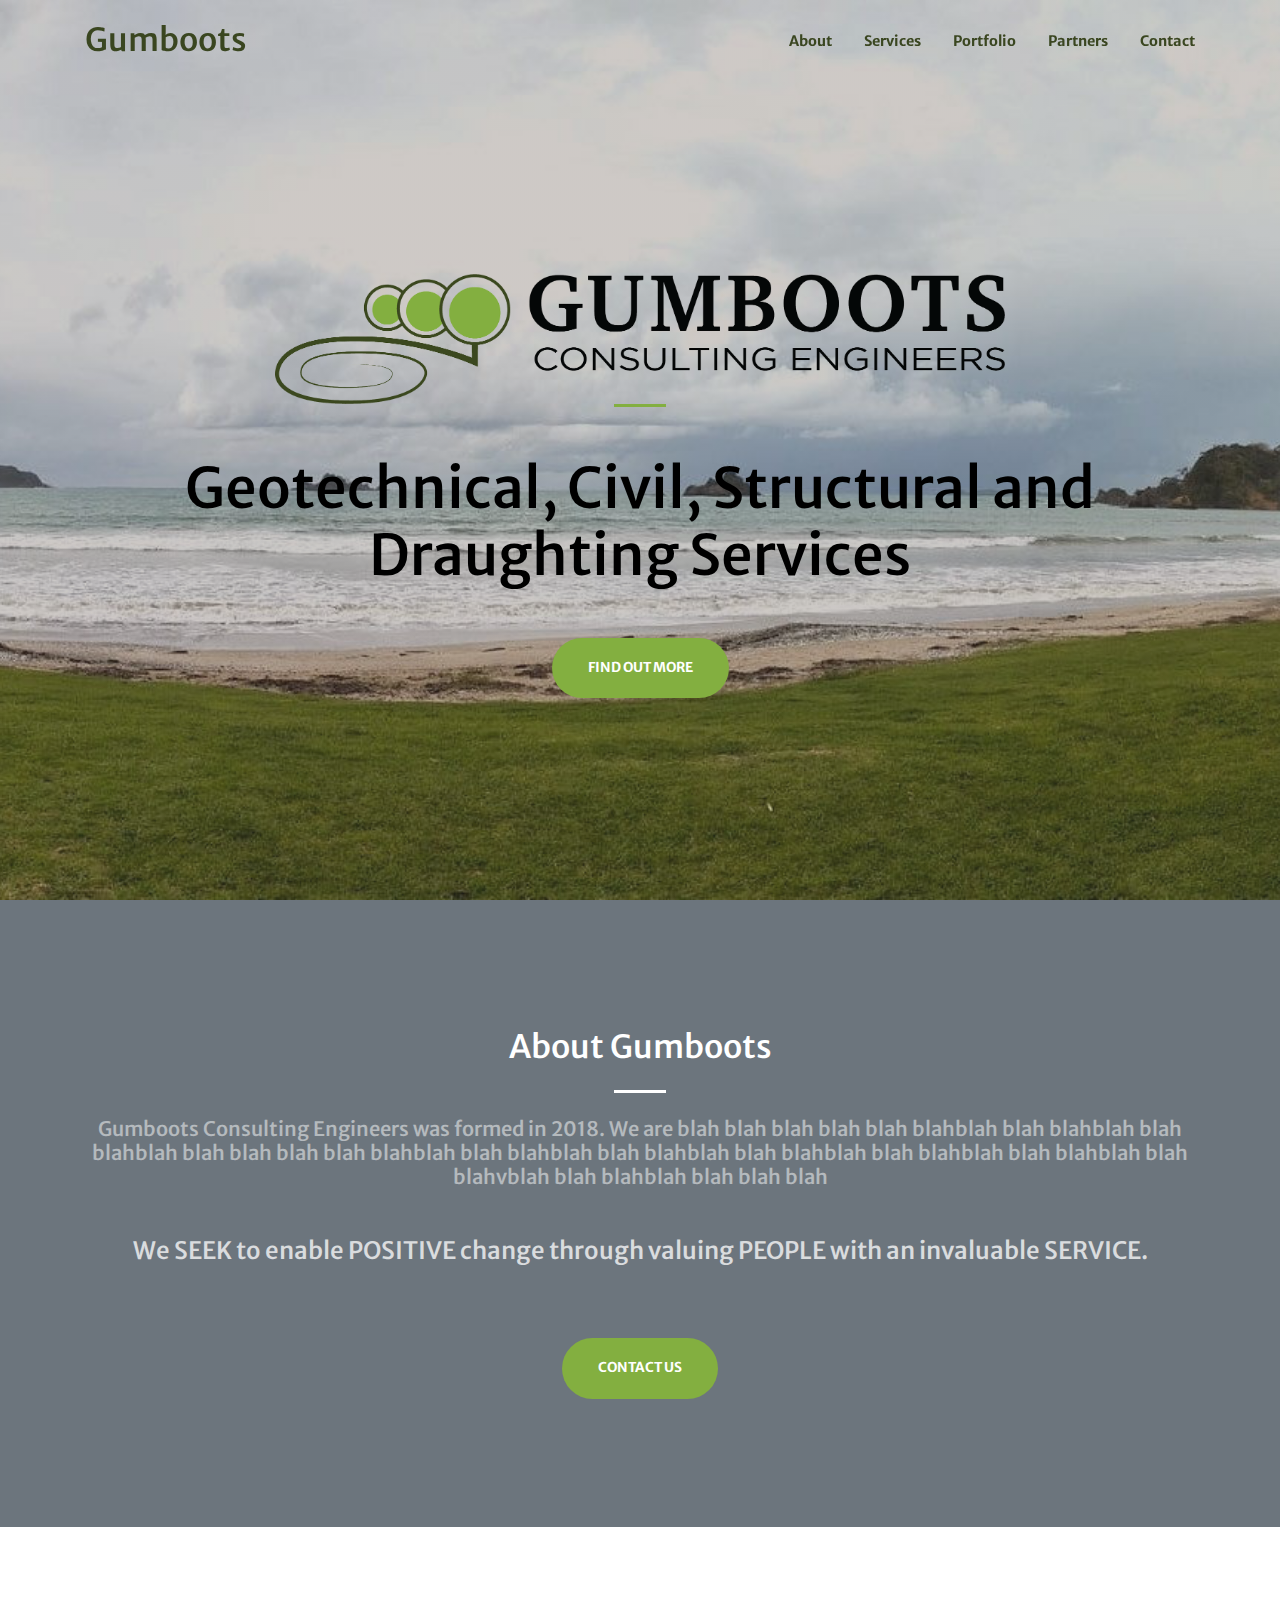
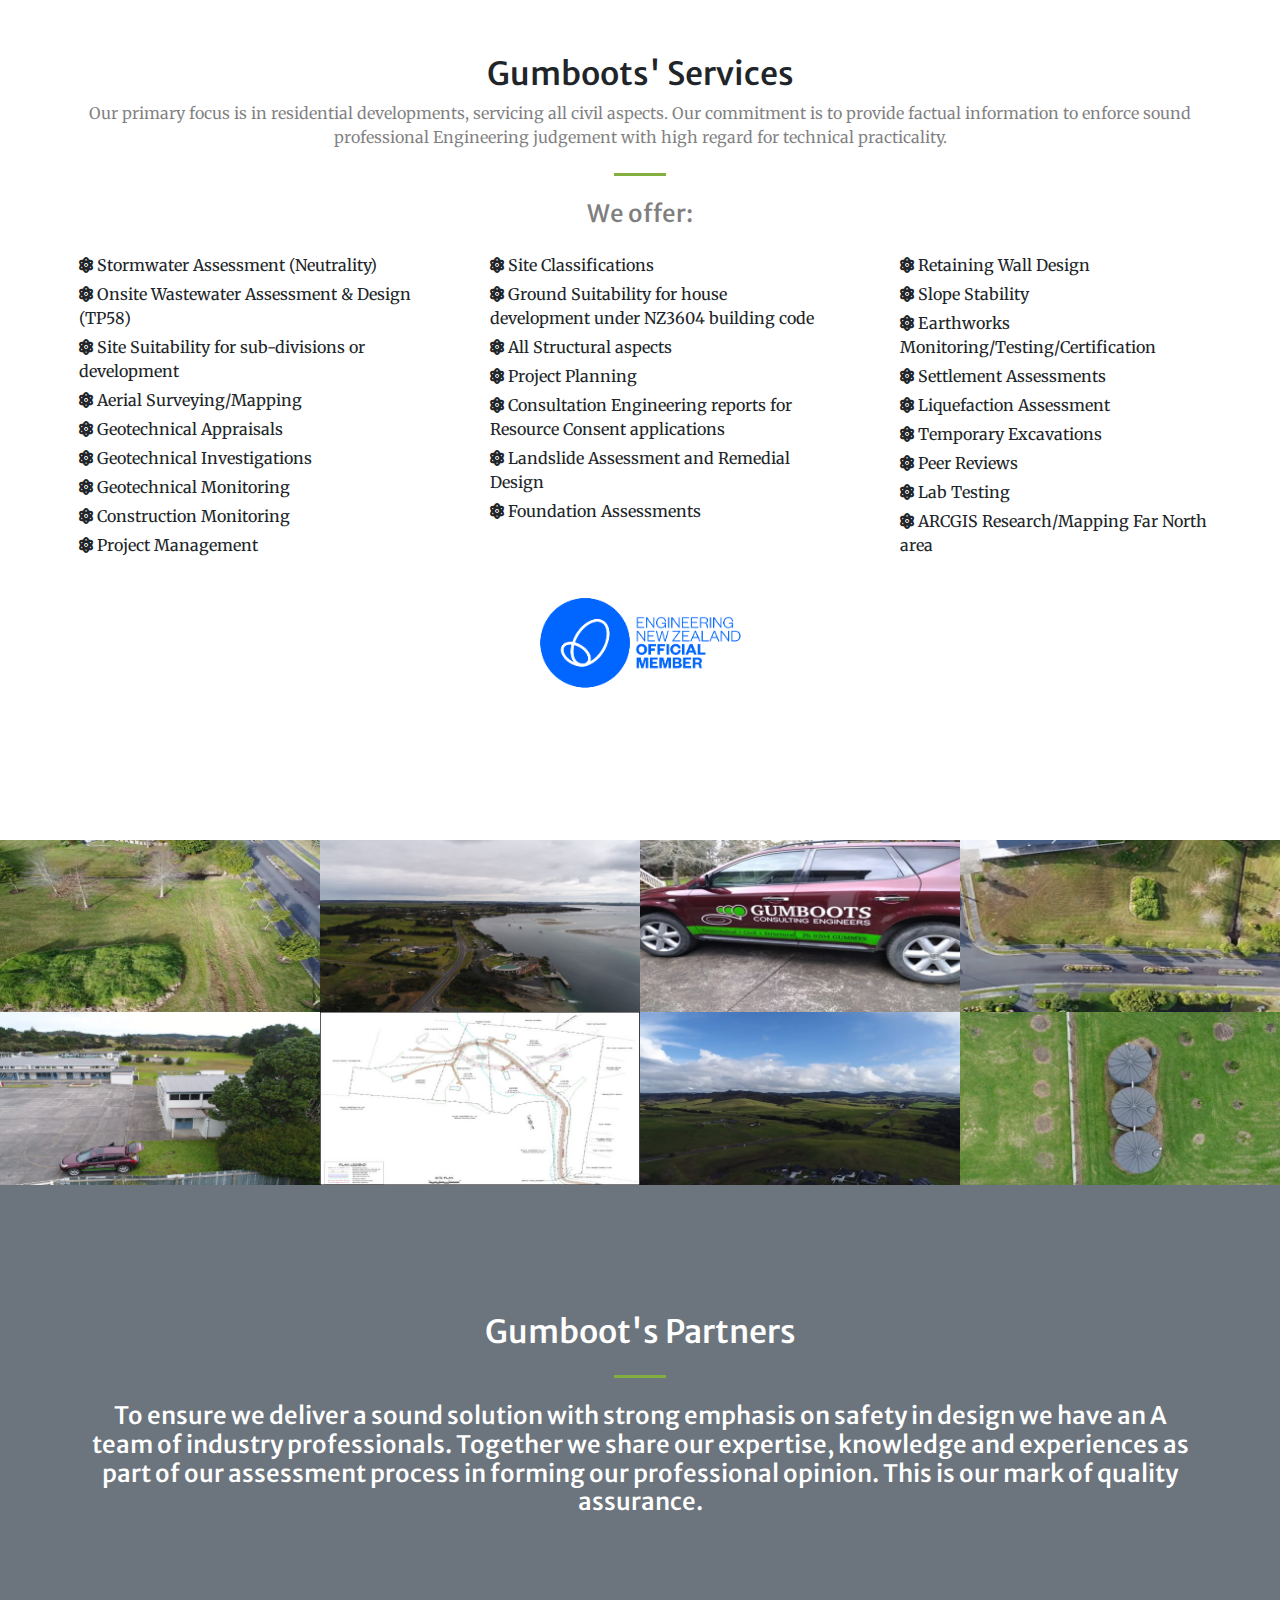
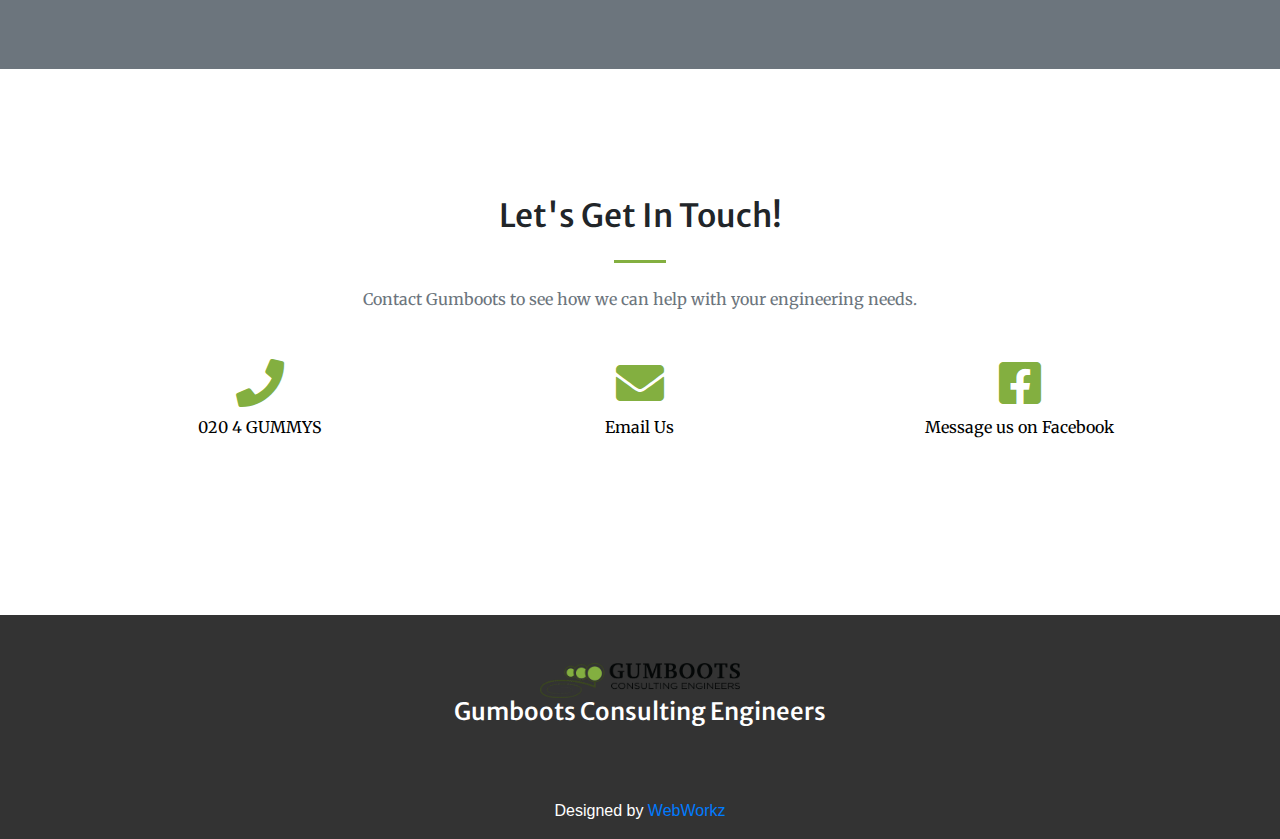
==== index.html @ 17940ee4 "Gumboots Website" ====
<!DOCTYPE html>
<html lang="en">

<head>

  <meta charset="utf-8">
  <meta name="viewport" content="width=device-width, initial-scale=1, shrink-to-fit=no">
  <meta name="description" content="">
  <meta name="author" content="">

  <title>Gumboots Consulting Engineers</title>
  <link rel="shortcut icon" type="image/png" href="img/icons/favicon-96x96.png" />

  <!-- Font Awesome Icons -->
  <link href="vendor/fontawesome-free/css/all.min.css" rel="stylesheet" type="text/css">

  <!-- Google Fonts -->
  <link href="https://fonts.googleapis.com/css?family=Merriweather+Sans:400,700" rel="stylesheet">
  <link href='https://fonts.googleapis.com/css?family=Merriweather:400,300,300italic,400italic,700,700italic'
    rel='stylesheet' type='text/css'>

  <!-- Plugin CSS -->
  <link href="vendor/magnific-popup/magnific-popup.css" rel="stylesheet">

  <!-- Theme CSS - Includes Bootstrap -->
  <link href="css/creative.css" rel="stylesheet">

</head>

<body id="page-top">

  <!-- Navigation -->
  <nav class="navbar navbar-expand-lg navbar-light fixed-top py-3" id="mainNav">
    <div class="container">
      <a class="navbar-brand js-scroll-trigger" href="#page-top">
        <h2 style="color: #3A4620;">Gumboots</h2>
      </a>
      <button class="navbar-toggler navbar-toggler-right" type="button" data-toggle="collapse"
        data-target="#navbarResponsive" aria-controls="navbarResponsive" aria-expanded="false"
        aria-label="Toggle navigation">
        <span class="navbar-toggler-icon"></span>
      </button>
      <div class="collapse navbar-collapse" id="navbarResponsive">
        <ul class="navbar-nav ml-auto my-2 my-lg-0">
          <li class="nav-item">
            <a class="nav-link js-scroll-trigger" href="#about">About</a>
          </li>
          <li class="nav-item">
            <a class="nav-link js-scroll-trigger" href="#services">Services</a>
          </li>
          <li class="nav-item">
            <a class="nav-link js-scroll-trigger" href="#portfolio">Portfolio</a>
          </li>
          <li class="nav-item">
            <a class="nav-link js-scroll-trigger" href="#partners">Partners</a>
          </li>
          <li class="nav-item">
            <a class="nav-link js-scroll-trigger" href="#contact">Contact</a>
          </li>
        </ul>
      </div>
    </div>
  </nav>

  <!-- Masthead -->
  <header class="masthead">
    <div class="container h-100">
      <div class="row h-100 align-items-center justify-content-center text-center">
        <div class="col-lg-8 align-self-end">
          <!-- <h1 class="text-uppercase text-white font-weight-bold">GumBoots Engineering Consultancy Services</h1> -->
          <img src="img/GumbootsLogopng.png" alt="gumboot logo" class="img-fluid">
          <hr class="divider my-0">
        </div>
        <div class="col-lg-12 align-self-baseline">
          <h1 class="mb-5 mt-5" style="color: black;">Geotechnical, Civil, Structural and Draughting Services</h1>

          <a class="btn btn-primary btn-xl js-scroll-trigger" href="#about">Find Out More</a>

        </div>
      </div>
    </div>
  </header>

  <!-- About Section -->
  <section class="page-section bg-secondary" id="about">
    <div class="container">
      <div class="row justify-content-center">
        <div class="col-lg-12 text-center">
          <h2 class="text-white mt-0">About Gumboots</h2>
          <hr class="divider light my-4">
          <h5 class="text-white-50 mb-5">Gumboots Consulting Engineers was formed in 2018. We are blah blah blah blah
            blah blahblah blah
            blahblah blah blahblah blah blah
            blah blah blahblah blah blahblah blah blahblah blah blahblah blah blahblah blah blahblah blah blahvblah blah
            blahblah blah blah blah </h5>



          <div class="mt-5">
            <h4 class="text-white-75 mb-4 mt-5">We SEEK to enable POSITIVE change through valuing PEOPLE with an
              invaluable
              SERVICE.</h4>
          </div>
        </div>
      </div>
      <!-- <div class="text-center">
        <img class="img-fluid" width=200; src="img/EngNZLogo.png">
      </div> -->
      <div class="text-center">
        <a class="mt-5 btn btn-primary btn-xl js-scroll-trigger text-center" href="#contact">Contact Us</a>
      </div>
    </div>
  </section>

  <!-- Services Section -->
  <section class="page-section" id="services">
    <div class="container">
      <h2 class="text-center mt-0">Gumboots' Services</h2>
      <p class="text-center mt-0 text-black-50 mb-4">Our primary focus is in residential developments, servicing all
        civil aspects. Our
        commitment is to provide factual information to enforce sound professional Engineering judgement with high
        regard for technical practicality.</p>
      <hr class="divider my-4">
    </div>

    <div class="mr-4 ml-4 mt-3">
      <div class="col-lg-12 mr-0 text-black">
        <h4 class=" text-center mb-4 text-black-50">We offer:</h4>
        <div class="row">
          <div class="col-lg-4">
            <ul class="fa-ul">
              <li><i class="fas fa-atom"></i> Stormwater Assessment (Neutrality)</li>
              <li><i class="fas fa-atom"></i> Onsite Wastewater Assessment & Design (TP58)</li>
              <li><i class="fas fa-atom"></i> Site Suitability for sub-divisions or development</li>
              <li><i class="fas fa-atom"></i> Aerial Surveying/Mapping</li>
              <li><i class="fas fa-atom"></i> Geotechnical Appraisals</li>
              <li><i class="fas fa-atom"></i> Geotechnical Investigations</li>
              <li><i class="fas fa-atom"></i> Geotechnical Monitoring</li>
              <li><i class="fas fa-atom"></i> Construction Monitoring</li>
              <li><i class="fas fa-atom"></i> Project Management</li>
            </ul>
          </div>
          <div class="col-lg-4">
            <ul class="fa-ul">
              <li><i class="fas fa-atom"></i> Site Classifications</li>
              <li><i class="fas fa-atom"></i> Ground Suitability for house development under NZ3604 building code</li>
              <li><i class="fas fa-atom"></i> All Structural aspects</li>
              <li><i class="fas fa-atom"></i> Project Planning</li>
              <li><i class="fas fa-atom"></i> Consultation Engineering reports for Resource Consent applications</li>
              <li><i class="fas fa-atom"></i> Landslide Assessment and Remedial Design</li>
              <li><i class="fas fa-atom"></i> Foundation Assessments</li>
            </ul>
          </div>
          <div class="col-lg-4 ">
            <ul class="fa-ul">
              <li><i class="fas fa-atom"></i> Retaining Wall Design</li>
              <li><i class="fas fa-atom"></i> Slope Stability</li>
              <li><i class="fas fa-atom"></i> Earthworks Monitoring/Testing/Certification</li>
              <li><i class="fas fa-atom"></i> Settlement Assessments</li>
              <li><i class="fas fa-atom"></i> Liquefaction Assessment</li>
              <li><i class="fas fa-atom"></i> Temporary Excavations</li>
              <li><i class="fas fa-atom"></i> Peer Reviews</li>
              <li><i class="fas fa-atom"></i> Lab Testing</li>
              <li><i class="fas fa-atom"></i> ARCGIS Research/Mapping Far North area</li>
            </ul>
          </div>
        </div>
      </div>
    </div>
    <div class="container">
      <div class="text-center">
        <img class="img-fluid" width=250; src="img/EngNZLogo.png" alt="NZ Engineering Logo">
      </div>

      <!-- <div class="row">
        <div class="col-lg-3 col-md-6 text-center">
          <div class="mt-5">
            <i class="fas fa-4x fa-gem text-primary mb-4"></i>
            <h3 class="h4 mb-2">Sturdy Themes</h3>
            <p class="text-muted mb-0">Our themes are updated regularly to keep them bug free!</p>
          </div>
        </div>
        <div class="col-lg-3 col-md-6 text-center">
          <div class="mt-5">
            <i class="fas fa-4x fa-laptop-code text-primary mb-4"></i>
            <h3 class="h4 mb-2">Up to Date</h3>
            <p class="text-muted mb-0">All dependencies are kept current to keep things fresh.</p>
          </div>
        </div>
        <div class="col-lg-3 col-md-6 text-center">
          <div class="mt-5">
            <i class="fas fa-4x fa-globe text-primary mb-4"></i>
            <h3 class="h4 mb-2">Ready to Publish</h3>
            <p class="text-muted mb-0">You can use this design as is, or you can make changes!</p>
          </div>
        </div>
        <div class="col-lg-3 col-md-6 text-center">
          <div class="mt-5">
            <i class="fas fa-4x fa-heart text-primary mb-4"></i>
            <h3 class="h4 mb-2">Made with Love</h3>
            <p class="text-muted mb-0">Is it really open source if it's not made with love?</p>
          </div>
        </div>
      </div> -->
    </div>
  </section>

  <!-- Portfolio Section -->
  <section id="portfolio">
    <div class="container-fluid p-0">
      <div class="row no-gutters">
        <div class="col-lg-3 col-sm-4">
          <a class="portfolio-box" href="img/portfolio/thumbnails/1.jpg">
            <img class="img-fluid" src="img/portfolio/thumbnails/1.jpg" alt="gumboots portfolio">
            <div class="portfolio-box-caption">
              <div class="project-category text-white-50">
              </div>
              <div class="project-name">
                Stormwater
              </div>
            </div>
          </a>
        </div>
        <div class="col-lg-3 col-sm-4">
          <a class="portfolio-box" href="img/portfolio/thumbnails/2.jpg">
            <img class="img-fluid" src="img/portfolio/thumbnails/2.jpg" alt="gumboots portfolio">
            <div class="portfolio-box-caption">
              <div class="project-category text-white-50">
              </div>
              <div class="project-name">
                Wastewater
              </div>
            </div>
          </a>
        </div>
        <div class="col-lg-3 col-sm-4">
          <a class="portfolio-box" href="img/portfolio/thumbnails/3.jpg">
            <img class="img-fluid" src="img/portfolio/thumbnails/3.jpg" alt="gumboots portfolio">
            <div class="portfolio-box-caption">
              <div class="project-category text-white-50">
              </div>
              <div class="project-name">
                Consent Work
              </div>
            </div>
          </a>
        </div>
        <div class="col-lg-3 col-sm-4">
          <a class="portfolio-box" href="img/portfolio/thumbnails/4.jpg">
            <img class="img-fluid" src="img/portfolio/thumbnails/4.jpg" alt="gumboots portfolio">
            <div class="portfolio-box-caption">
              <div class="project-category text-white-50">
              </div>
              <div class="project-name">
                Aerial Surveying
              </div>
            </div>
          </a>
        </div>
        <div class="col-lg-3 col-sm-4">
          <a class="portfolio-box" href="img/portfolio/thumbnails/5.jpg">
            <img class="img-fluid" src="img/portfolio/thumbnails/5.jpg" alt="gumboots portfolio">
            <div class="portfolio-box-caption">
              <div class="project-category text-white-50">
              </div>
              <div class="project-name">
                Site Appraisals
              </div>
            </div>
          </a>
        </div>
        <div class="col-lg-3 col-sm-4">
          <a class="portfolio-box" href="img/portfolio/thumbnails/6.jpg">
            <img class="img-fluid" src="img/portfolio/thumbnails/6.jpg" alt="gumboots portfolio">
            <div class="portfolio-box-caption p-3">
              <div class="project-category text-white-50">
              </div>
              <div class="project-name">
                Plans, Concept Designs & As Built Draughting
              </div>
            </div>
          </a>
        </div>

        <div class="col-lg-3 col-sm-4">
          <a class="portfolio-box" href="img/portfolio/thumbnails/7.jpg">
            <img class="img-fluid" src="img/portfolio/thumbnails/7.jpg" alt="gumboots portfolio">
            <div class="portfolio-box-caption p-3">
              <div class="project-category text-white-50">
              </div>
              <div class="project-name">
                Suitability for Subdivision and Residential Developments
              </div>
            </div>
          </a>
        </div>

        <div class="col-lg-3 col-sm-4">
          <a class="portfolio-box" href="img/portfolio/thumbnails/8.jpg">
            <img class="img-fluid" src="img/portfolio/thumbnails/8.jpg" alt="gumboots portfolio">
            <div class="portfolio-box-caption p-3">
              <div class="project-category text-white-50">
              </div>
              <div class="project-name">
                Project Management and Construction Monitoring
              </div>
            </div>
          </a>
        </div>
      </div>
    </div>
  </section>

  <!-- Call to Action Section -->
  <section id="partners" class="page-section bg-secondary text-white">
    <div class="container text-center">
      <h2 class="text-white mt-0">Gumboot's Partners</h2>
      <hr class="divider my-4">
      <h4 class="mb-4 text-white-25">To ensure we deliver a sound solution with strong emphasis on safety in design we
        have an A team
        of industry professionals. Together we share our expertise, knowledge and experiences as part of our assessment
        process in forming our professional opinion. This is our mark of quality assurance.</h4>
      <!-- <div class="row d-flex flex-wrap align-items-center mt-5">
        <div class="col-lg-4 ml-auto text-center mb-5">
          <img width="170" src="img/structuralSense.png" class="img-fluid align-middle">
        </div>
        <div class="col-lg-4 mr-auto text-center mb-5" href="mailto:contact@gumbootsconsultingengineers.co.nz">
          <img width="150" src="img/brajConst.png" class="img-fluid align-middle">
        </div>
        <div class="col-lg-4 mr-auto text-center mb-5">
          <img width="170" src="img/ngs.png" class="img-fluid align-middle">
        </div>
      </div> -->
    </div>
  </section>

  <!-- Contact Section -->
  <section class="page-section" id="contact">
    <div class="container">
      <div class="row justify-content-center">
        <div class="col-lg-8 text-center">
          <h2 class="mt-0">Let's Get In Touch!</h2>
          <hr class="divider my-4">
          <p class="text-muted mb-5">Contact Gumboots to see how we can help with your engineering needs.</p>
        </div>
      </div>
      <div class="row ">
        <div class="col-lg-4 ml-auto text-center mb-5">
          <i class="fas fa-phone fa-3x text-primary mb-2"></i>
          <div style="color:black;">020 4 GUMMYS</div>
        </div>
        <div class="col-lg-4 mr-auto text-center mb-5" href="mailto:contact@gumbootsconsultingengineers.co.nz">
          <i class="fas fa-envelope fa-3x text-primary mb-2"></i>
          <a class="d-block" style="color:black;" href="mailto:contact@gumbootsconsultingengineers.co.nz">Email Us</a>
        </div>
        <div class="col-lg-4 mr-auto text-center mb-5">
          <i class="fab fa-facebook-square fa-3x text-primary mb-2"></i>
          <a class="d-block" style="color:black;" href="https://facebook.com/gumbootsconsultingengineers">Message us on
            Facebook</a>
        </div>
      </div>
    </div>
  </section>

  <!-- Footer -->
  <!-- <footer class="bg-light py-5">
    <div class="container">
      <div class="small text-center text-muted">Copyright &copy; 2019 - Start Bootstrap</div>
    </div>
  </footer> -->

  <footer class="site-footer text-white pt-5"
    style="background: #333333; font-family: -apple-system, BlinkMacSystemFont, 'Segoe UI', Roboto, Oxygen, Ubuntu, Cantarell, 'Open Sans', 'Helvetica Neue', sans-serif">
    <div class="container">
      <div class="row">
        <div class="col-lg-12 sm-12 text-center">
          <img src="img/GumbootsLogopng.png" alt="gumboot logo" width="200" class="img-fluid">
          <h4 class="footer-heading mb-4">Gumboots Consulting Engineers</h4>
          <br><br>
          <p>Designed by <a style="color:#007bff;" target="" href="mailto:webworkznz@gmail.com">WebWorkz</a></p>
        </div>

        <!-- Bootstrap core JavaScript -->
        <script src="vendor/jquery/jquery.min.js"></script>
        <script src="vendor/bootstrap/js/bootstrap.bundle.min.js"></script>

        <!-- Plugin JavaScript -->
        <script src="vendor/jquery-easing/jquery.easing.min.js"></script>
        <script src="vendor/magnific-popup/jquery.magnific-popup.min.js"></script>

        <!-- Custom scripts for this template -->
        <script src="js/creative.min.js"></script>

</body>

</html>
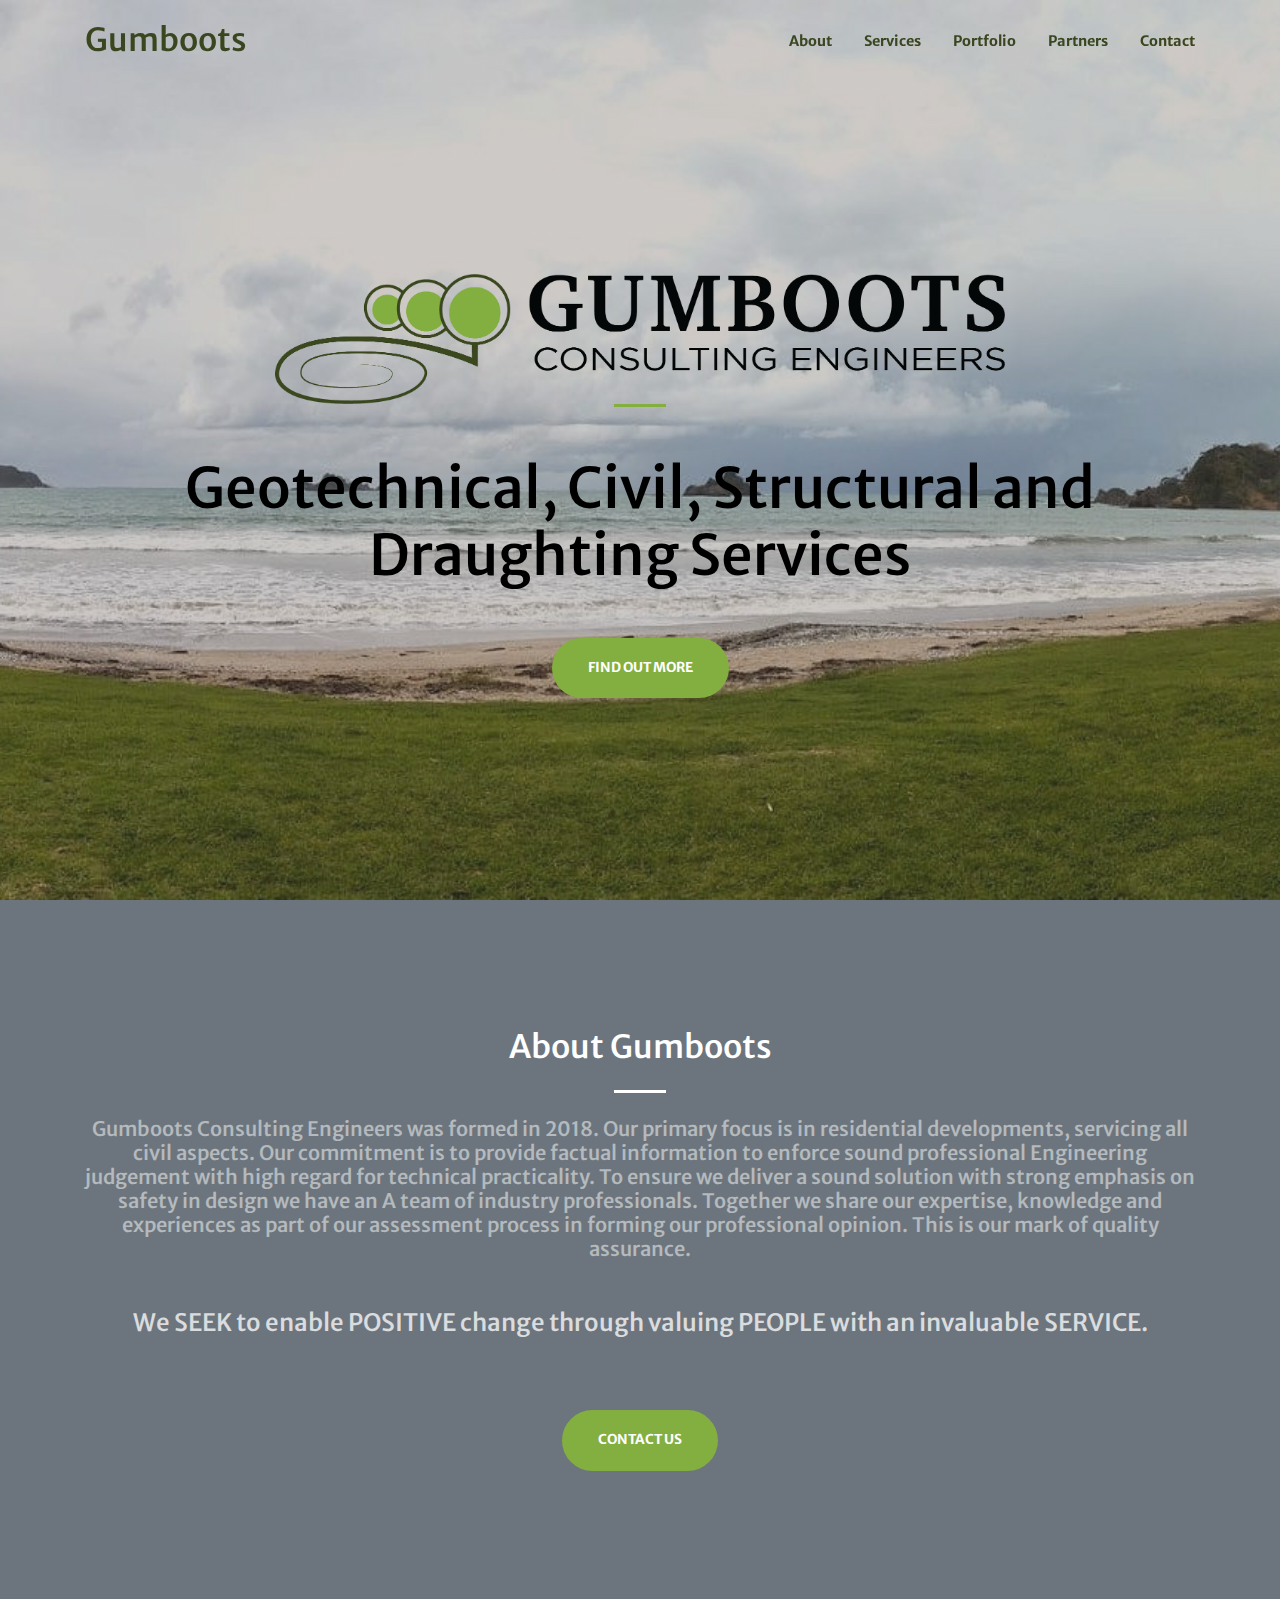
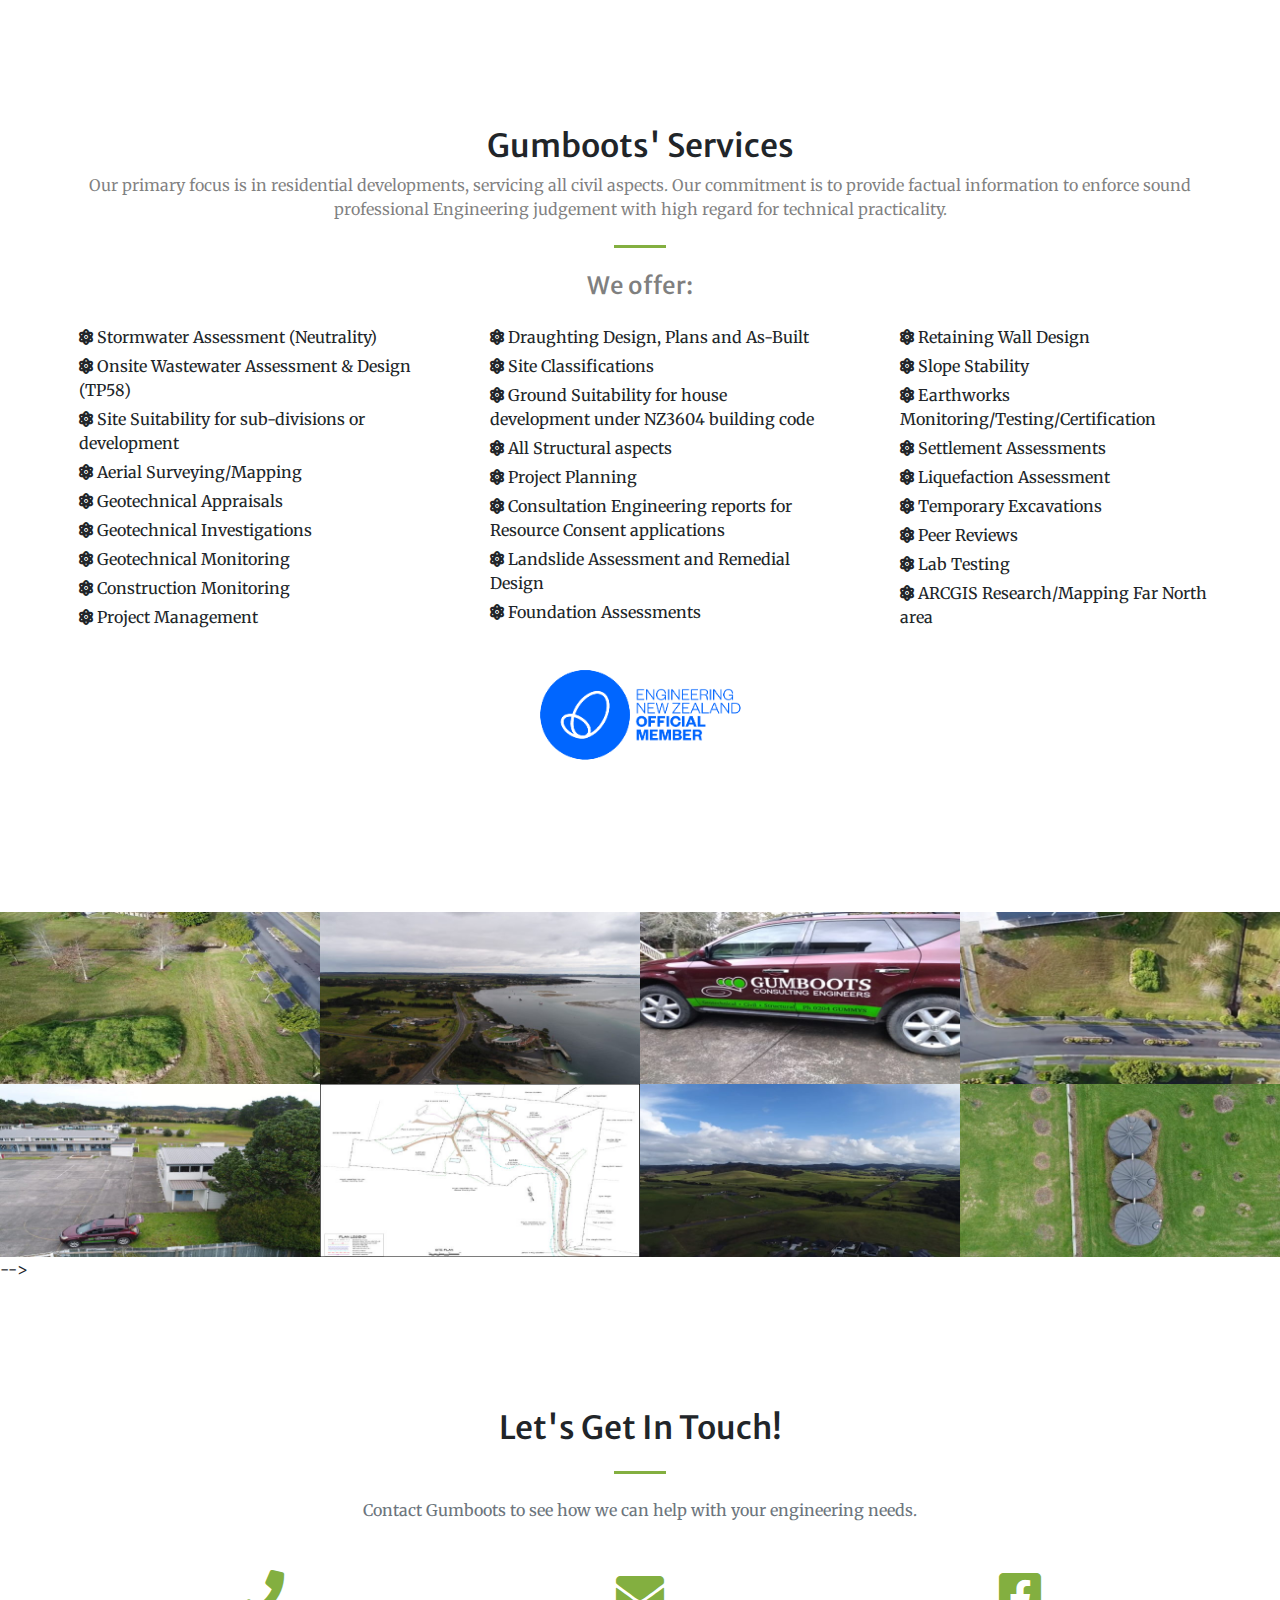
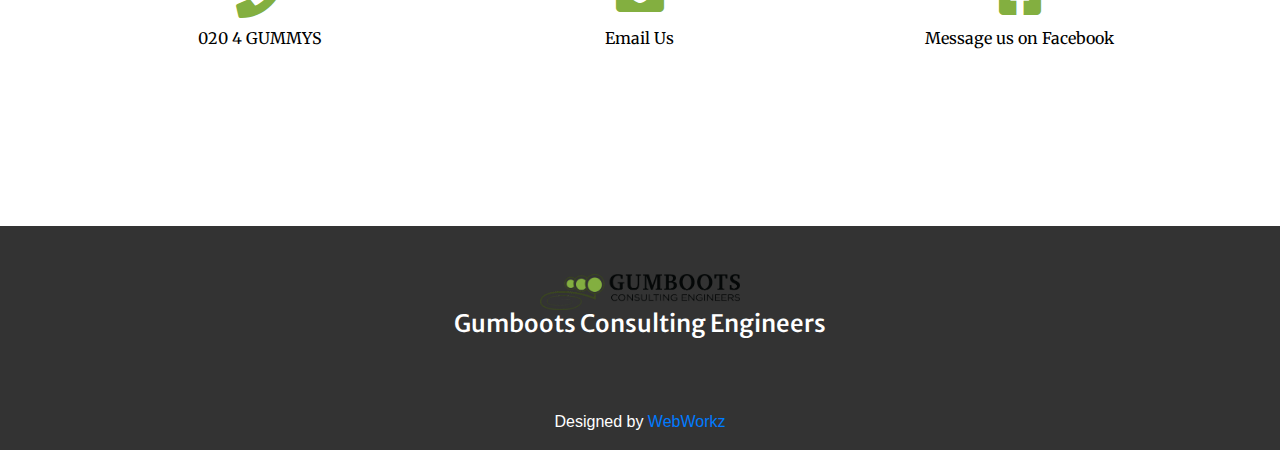
==== commit e7df8135: "Changes to text" ====
--- a/index.html
+++ b/index.html
@@ -88,13 +88,12 @@
         <div class="col-lg-12 text-center">
           <h2 class="text-white mt-0">About Gumboots</h2>
           <hr class="divider light my-4">
-          <h5 class="text-white-50 mb-5">Gumboots Consulting Engineers was formed in 2018. We are blah blah blah blah
-            blah blahblah blah
-            blahblah blah blahblah blah blah
-            blah blah blahblah blah blahblah blah blahblah blah blahblah blah blahblah blah blahblah blah blahvblah blah
-            blahblah blah blah blah </h5>
-
-
+          <h5 class="text-white-50 mb-5">Gumboots Consulting Engineers was formed in 2018. Our primary focus is in
+            residential developments, servicing all civil aspects. Our commitment is to provide factual information to
+            enforce sound professional Engineering judgement with high regard for technical practicality. To ensure we
+            deliver a sound solution with strong emphasis on safety in design we have an A team of industry
+            professionals. Together we share our expertise, knowledge and experiences as part of our assessment process
+            in forming our professional opinion. This is our mark of quality assurance. </h5>
 
           <div class="mt-5">
             <h4 class="text-white-75 mb-4 mt-5">We SEEK to enable POSITIVE change through valuing PEOPLE with an
@@ -142,6 +141,7 @@
           </div>
           <div class="col-lg-4">
             <ul class="fa-ul">
+              <li><i class="fas fa-atom"></i> Draughting Design, Plans and As-Built</li>
               <li><i class="fas fa-atom"></i> Site Classifications</li>
               <li><i class="fas fa-atom"></i> Ground Suitability for house development under NZ3604 building code</li>
               <li><i class="fas fa-atom"></i> All Structural aspects</li>
@@ -171,37 +171,6 @@
       <div class="text-center">
         <img class="img-fluid" width=250; src="img/EngNZLogo.png" alt="NZ Engineering Logo">
       </div>
-
-      <!-- <div class="row">
-        <div class="col-lg-3 col-md-6 text-center">
-          <div class="mt-5">
-            <i class="fas fa-4x fa-gem text-primary mb-4"></i>
-            <h3 class="h4 mb-2">Sturdy Themes</h3>
-            <p class="text-muted mb-0">Our themes are updated regularly to keep them bug free!</p>
-          </div>
-        </div>
-        <div class="col-lg-3 col-md-6 text-center">
-          <div class="mt-5">
-            <i class="fas fa-4x fa-laptop-code text-primary mb-4"></i>
-            <h3 class="h4 mb-2">Up to Date</h3>
-            <p class="text-muted mb-0">All dependencies are kept current to keep things fresh.</p>
-          </div>
-        </div>
-        <div class="col-lg-3 col-md-6 text-center">
-          <div class="mt-5">
-            <i class="fas fa-4x fa-globe text-primary mb-4"></i>
-            <h3 class="h4 mb-2">Ready to Publish</h3>
-            <p class="text-muted mb-0">You can use this design as is, or you can make changes!</p>
-          </div>
-        </div>
-        <div class="col-lg-3 col-md-6 text-center">
-          <div class="mt-5">
-            <i class="fas fa-4x fa-heart text-primary mb-4"></i>
-            <h3 class="h4 mb-2">Made with Love</h3>
-            <p class="text-muted mb-0">Is it really open source if it's not made with love?</p>
-          </div>
-        </div>
-      </div> -->
     </div>
   </section>
 
@@ -312,7 +281,7 @@
   </section>
 
   <!-- Call to Action Section -->
-  <section id="partners" class="page-section bg-secondary text-white">
+  <!-- <section id="partners" class="page-section bg-secondary text-white">
     <div class="container text-center">
       <h2 class="text-white mt-0">Gumboot's Partners</h2>
       <hr class="divider my-4">
@@ -320,7 +289,7 @@
         have an A team
         of industry professionals. Together we share our expertise, knowledge and experiences as part of our assessment
         process in forming our professional opinion. This is our mark of quality assurance.</h4>
-      <!-- <div class="row d-flex flex-wrap align-items-center mt-5">
+   <div class="row d-flex flex-wrap align-items-center mt-5">
         <div class="col-lg-4 ml-auto text-center mb-5">
           <img width="170" src="img/structuralSense.png" class="img-fluid align-middle">
         </div>
@@ -331,8 +300,8 @@
           <img width="170" src="img/ngs.png" class="img-fluid align-middle">
         </div>
       </div> -->
-    </div>
-  </section>
+  <!-- </div>
+  </section> --> -->
 
   <!-- Contact Section -->
   <section class="page-section" id="contact">
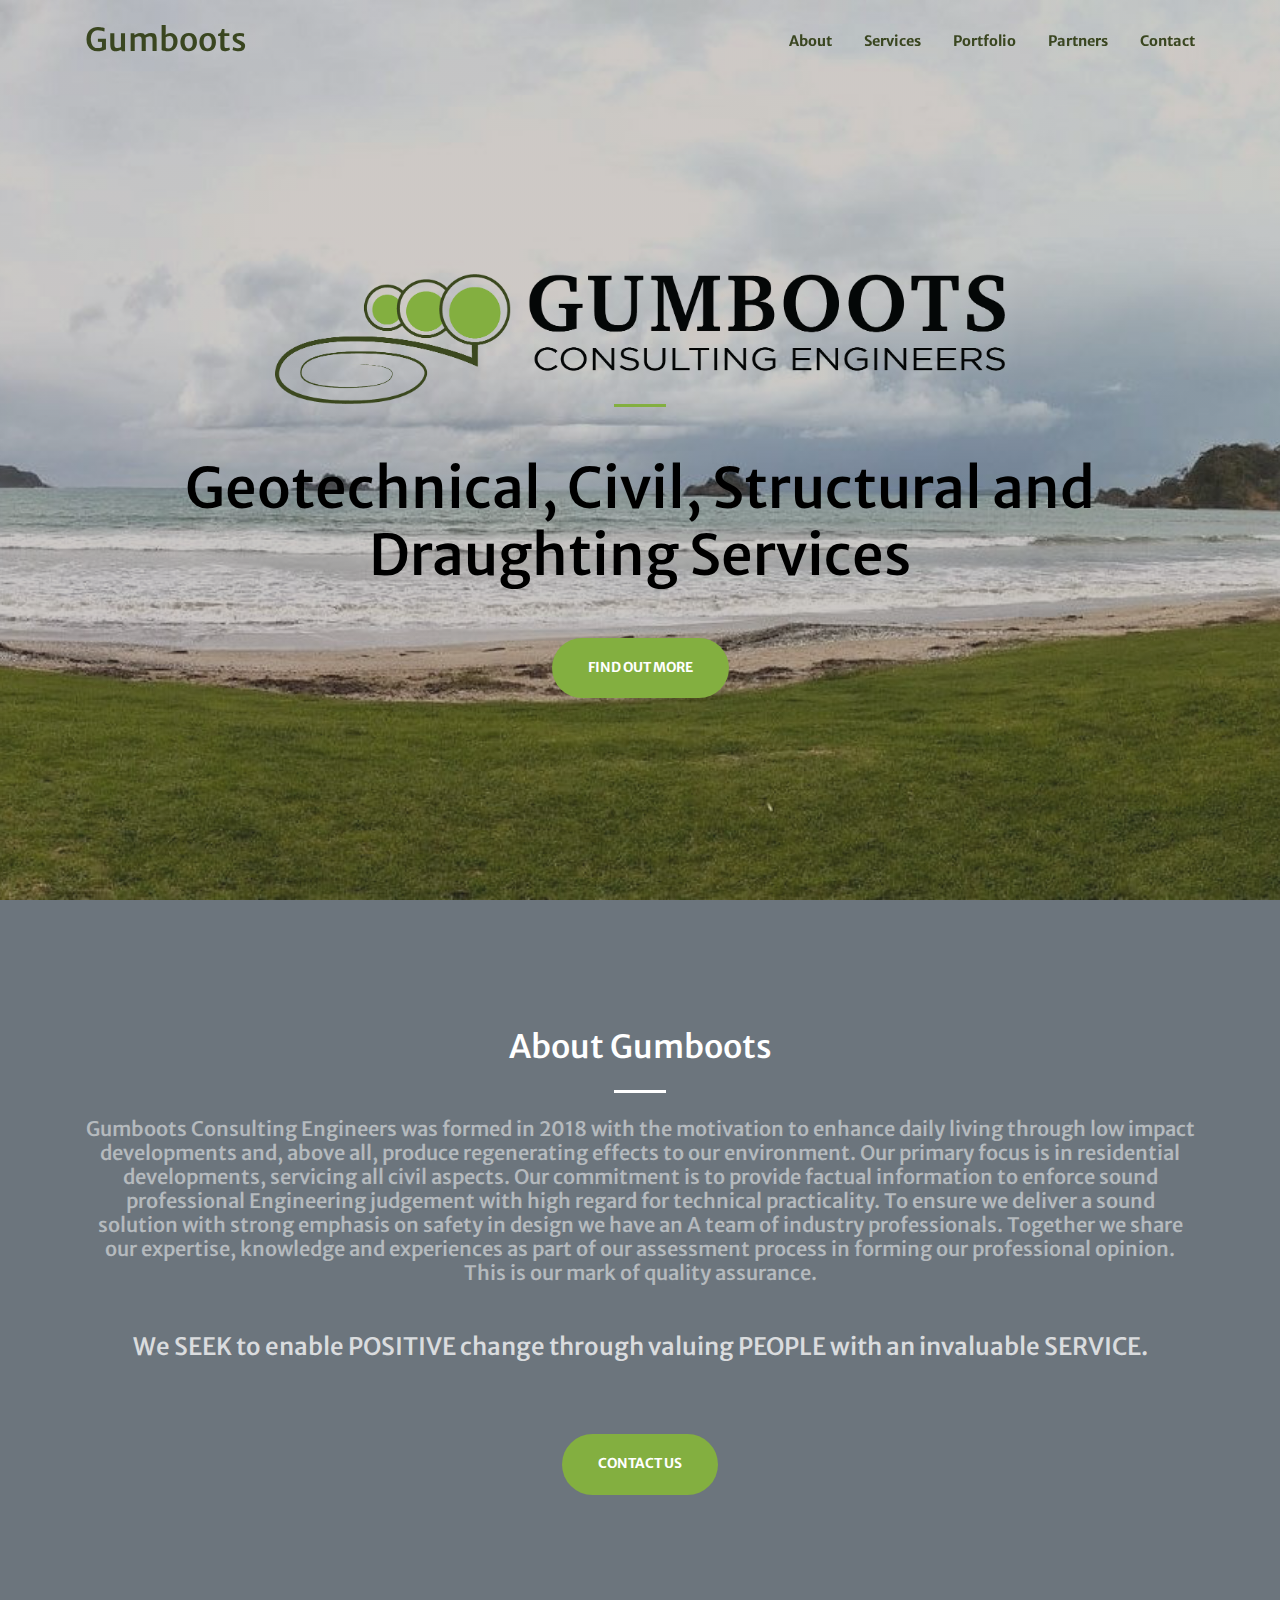
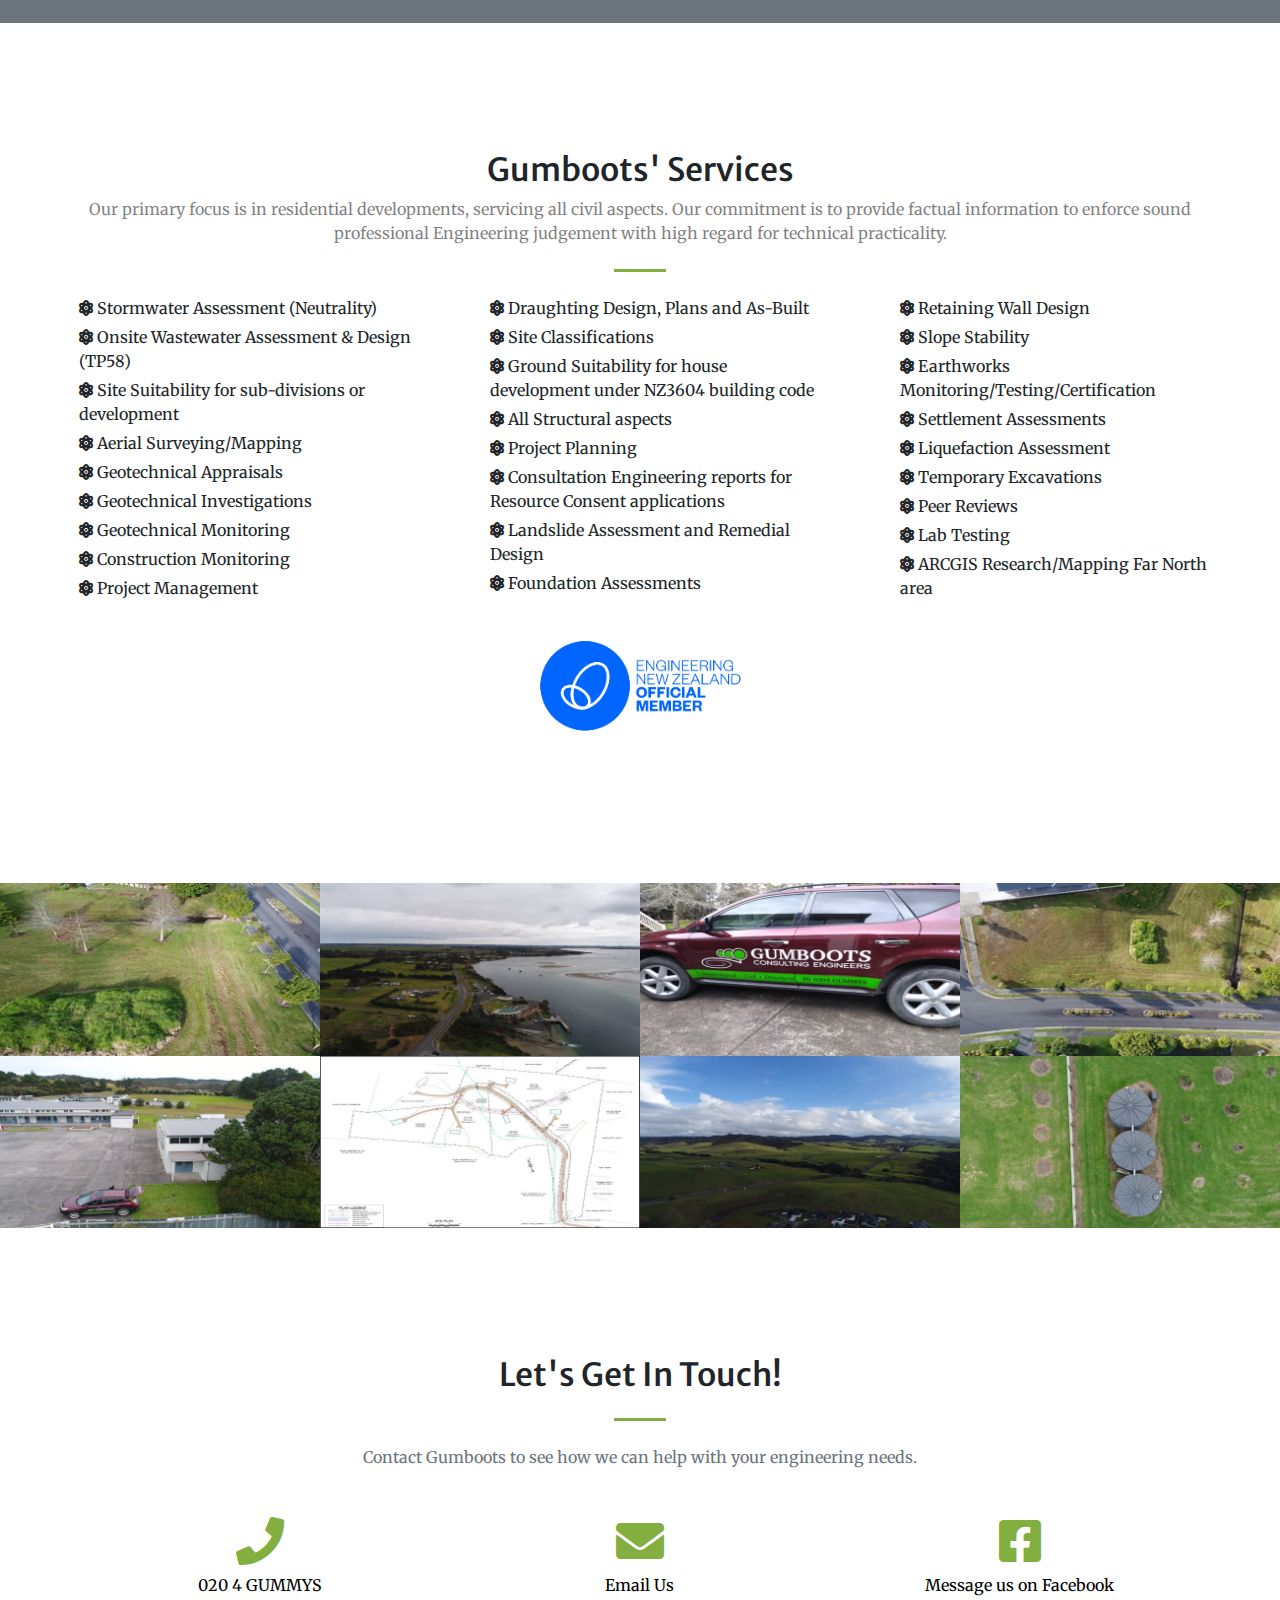
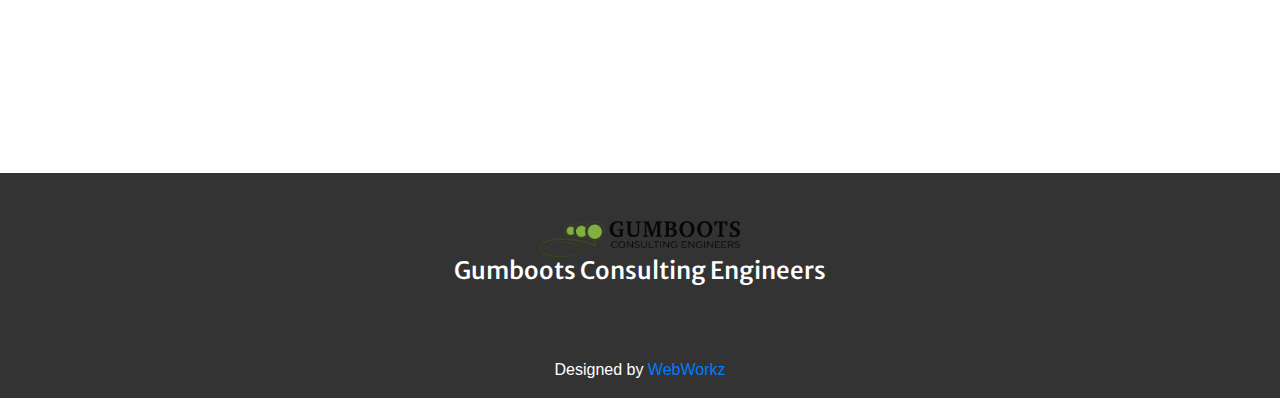
==== commit 6e327104: "Update Index comments" ====
--- a/index.html
+++ b/index.html
@@ -88,8 +88,9 @@
         <div class="col-lg-12 text-center">
           <h2 class="text-white mt-0">About Gumboots</h2>
           <hr class="divider light my-4">
-          <h5 class="text-white-50 mb-5">Gumboots Consulting Engineers was formed in 2018. Our primary focus is in
-            residential developments, servicing all civil aspects. Our commitment is to provide factual information to
+          <h5 class="text-white-50 mb-5">Gumboots Consulting Engineers was formed in 2018 with the motivation to enhance
+            daily living through low impact developments and, above all, produce regenerating effects to our
+            environment. Our primary focus is in residential developments, servicing all civil aspects. Our commitment is to provide factual information to
             enforce sound professional Engineering judgement with high regard for technical practicality. To ensure we
             deliver a sound solution with strong emphasis on safety in design we have an A team of industry
             professionals. Together we share our expertise, knowledge and experiences as part of our assessment process
@@ -124,7 +125,7 @@
 
     <div class="mr-4 ml-4 mt-3">
       <div class="col-lg-12 mr-0 text-black">
-        <h4 class=" text-center mb-4 text-black-50">We offer:</h4>
+        <!-- <h4 class=" text-center mb-4 text-black-50">We offer:</h4> -->
         <div class="row">
           <div class="col-lg-4">
             <ul class="fa-ul">
@@ -280,8 +281,8 @@
     </div>
   </section>
 
-  <!-- Call to Action Section -->
-  <!-- <section id="partners" class="page-section bg-secondary text-white">
+  <!-- Call to Action Section 
+   <section id="partners" class="page-section bg-secondary text-white">
     <div class="container text-center">
       <h2 class="text-white mt-0">Gumboot's Partners</h2>
       <hr class="divider my-4">
@@ -301,7 +302,7 @@
         </div>
       </div> -->
   <!-- </div>
-  </section> --> -->
+  </section> -->
 
   <!-- Contact Section -->
   <section class="page-section" id="contact">
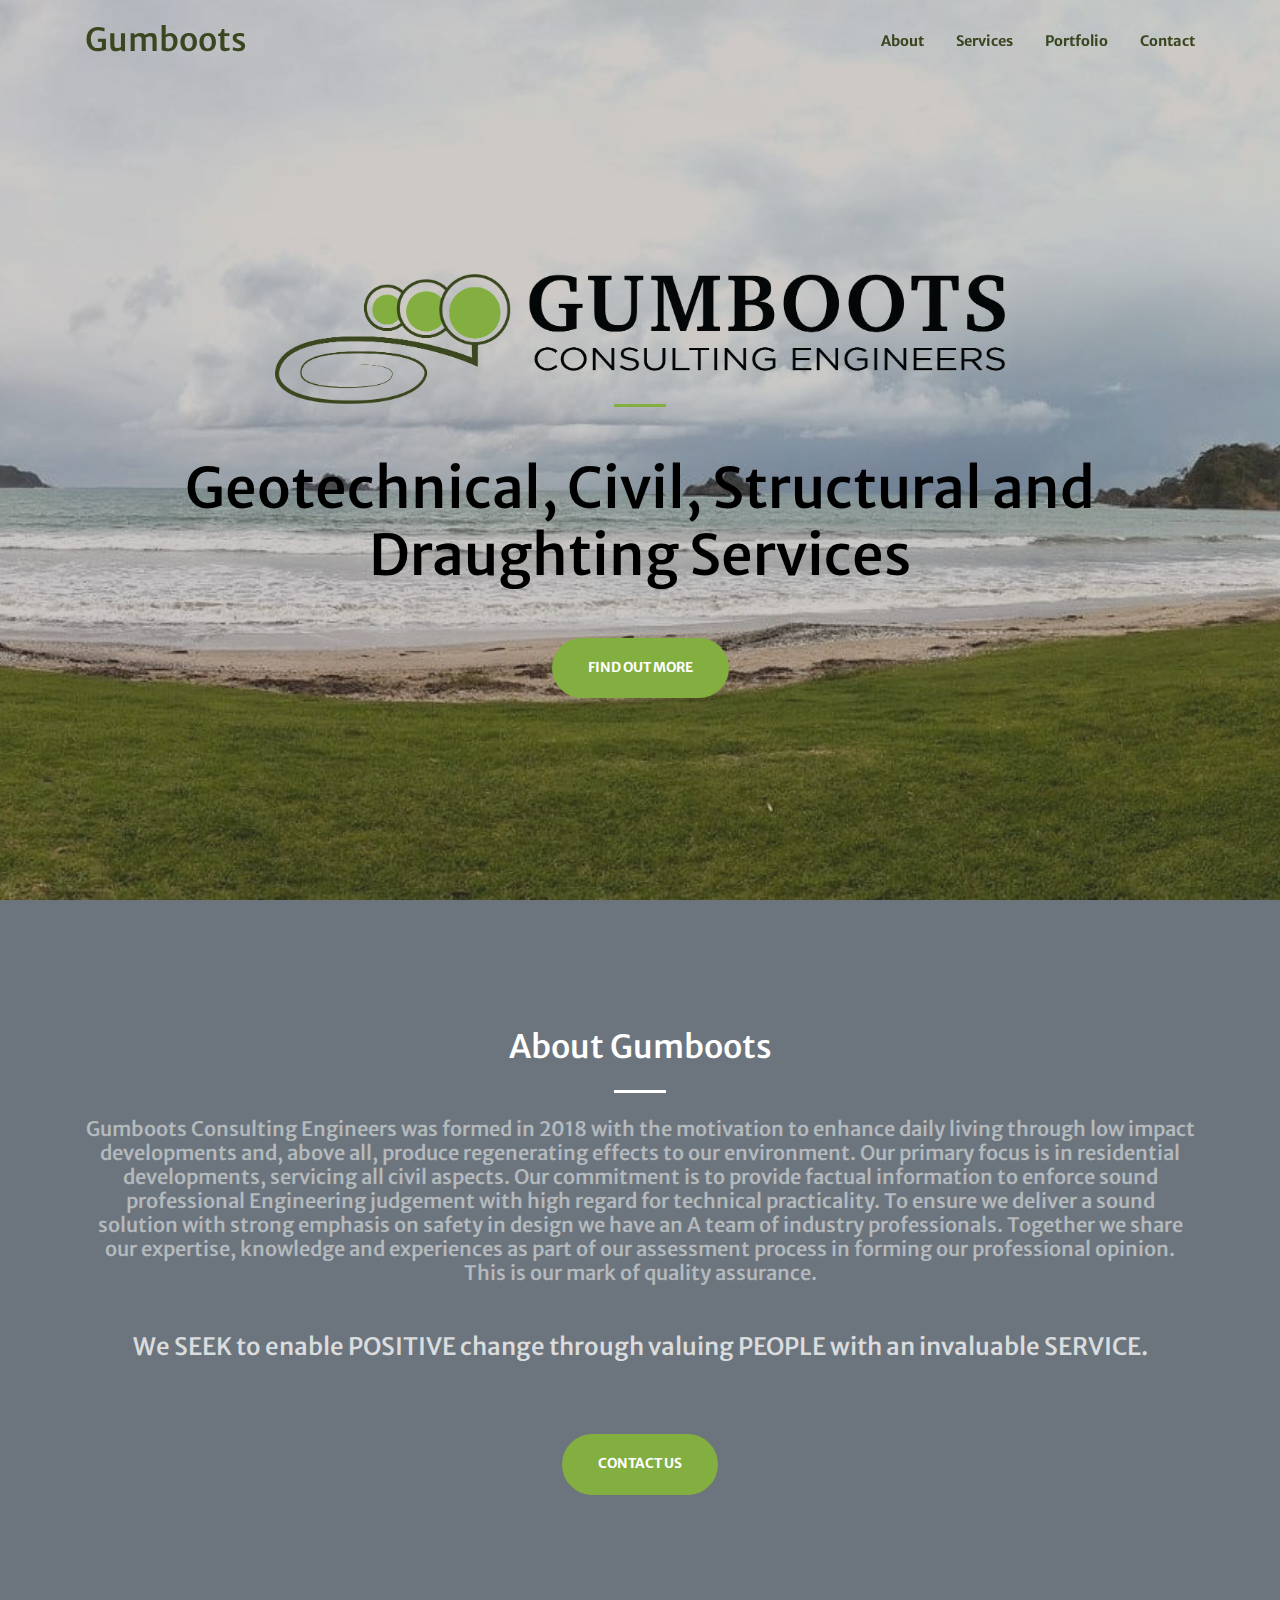
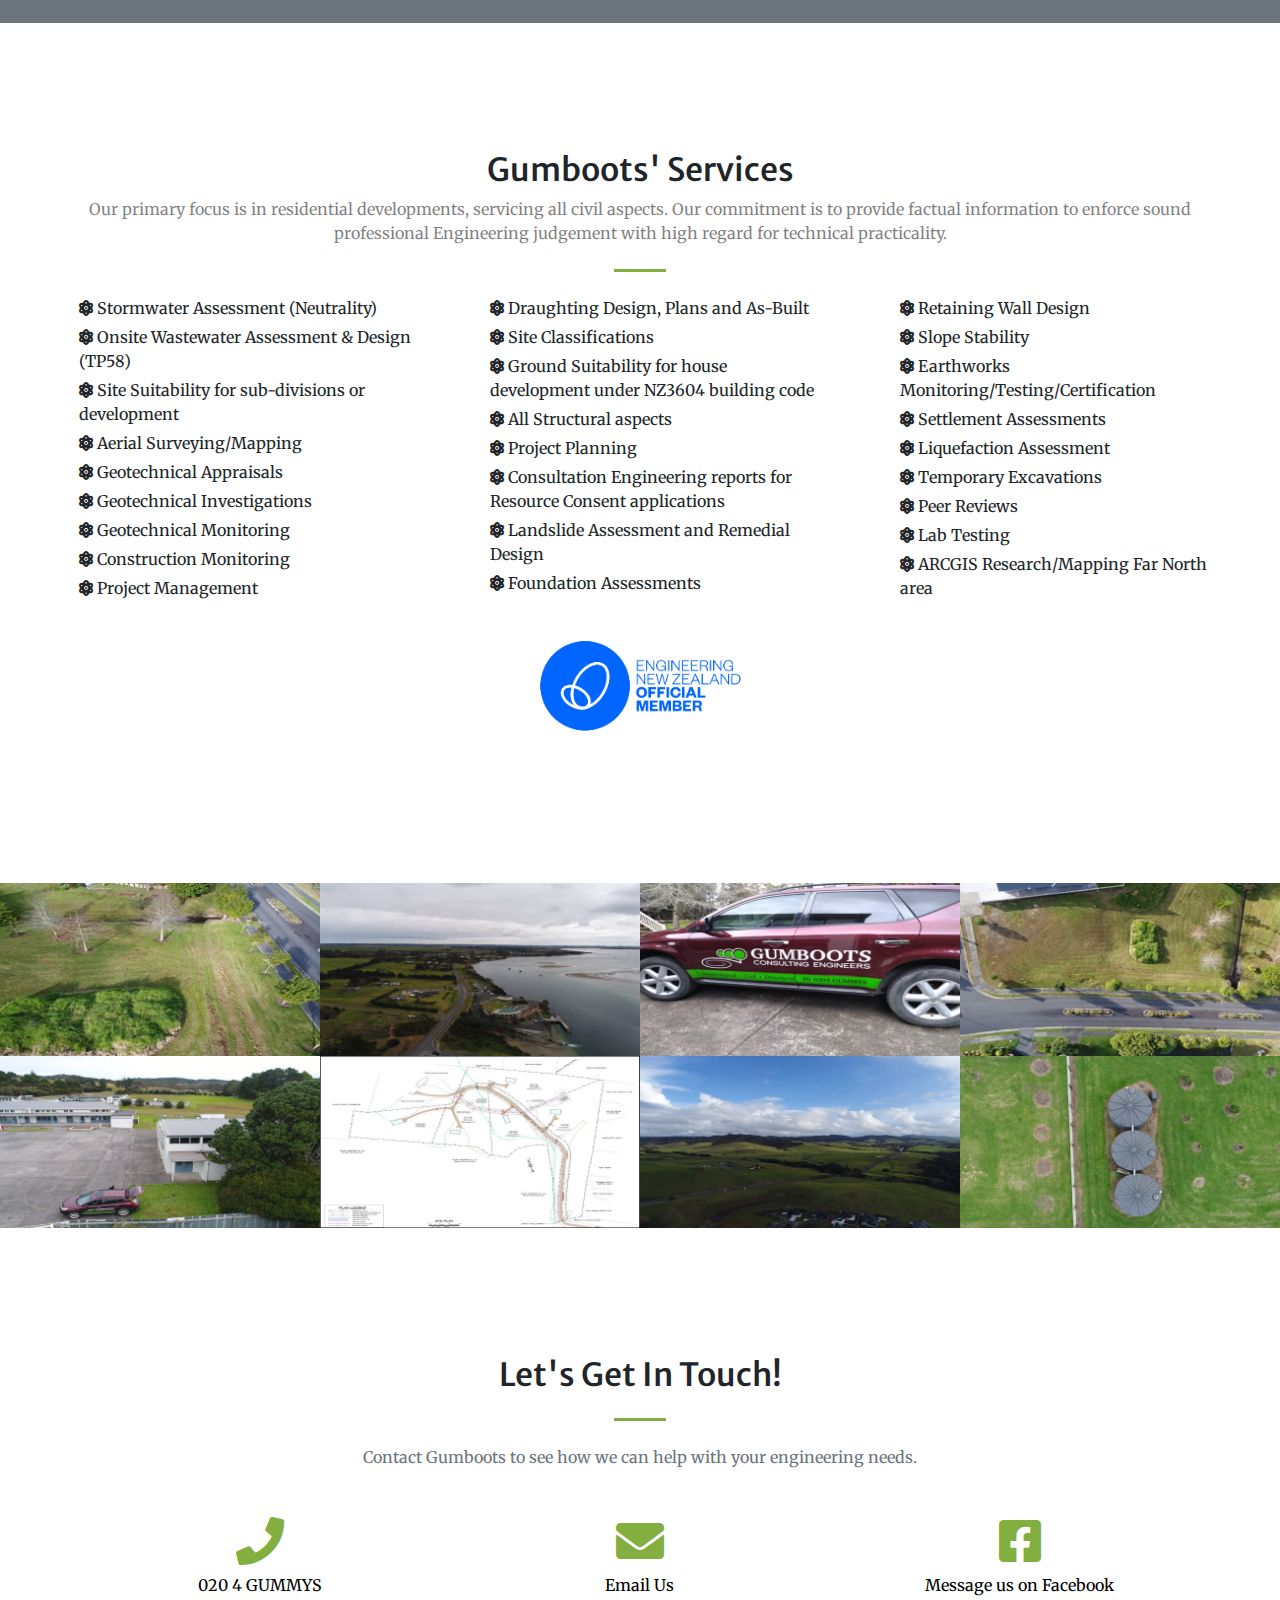
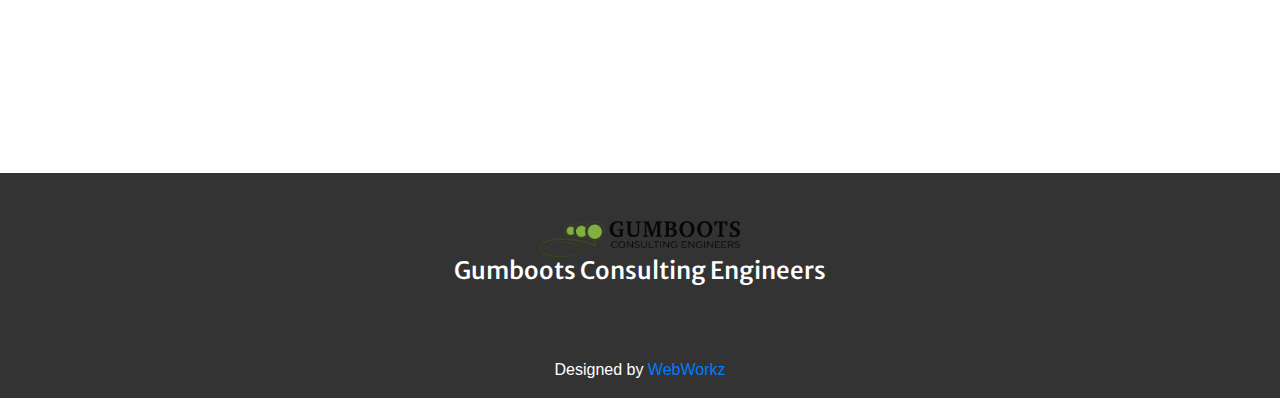
==== commit 9819f0b3: "remove partners" ====
--- a/index.html
+++ b/index.html
@@ -52,9 +52,6 @@
             <a class="nav-link js-scroll-trigger" href="#portfolio">Portfolio</a>
           </li>
           <li class="nav-item">
-            <a class="nav-link js-scroll-trigger" href="#partners">Partners</a>
-          </li>
-          <li class="nav-item">
             <a class="nav-link js-scroll-trigger" href="#contact">Contact</a>
           </li>
         </ul>
@@ -90,7 +87,8 @@
           <hr class="divider light my-4">
           <h5 class="text-white-50 mb-5">Gumboots Consulting Engineers was formed in 2018 with the motivation to enhance
             daily living through low impact developments and, above all, produce regenerating effects to our
-            environment. Our primary focus is in residential developments, servicing all civil aspects. Our commitment is to provide factual information to
+            environment. Our primary focus is in residential developments, servicing all civil aspects. Our commitment
+            is to provide factual information to
             enforce sound professional Engineering judgement with high regard for technical practicality. To ensure we
             deliver a sound solution with strong emphasis on safety in design we have an A team of industry
             professionals. Together we share our expertise, knowledge and experiences as part of our assessment process
